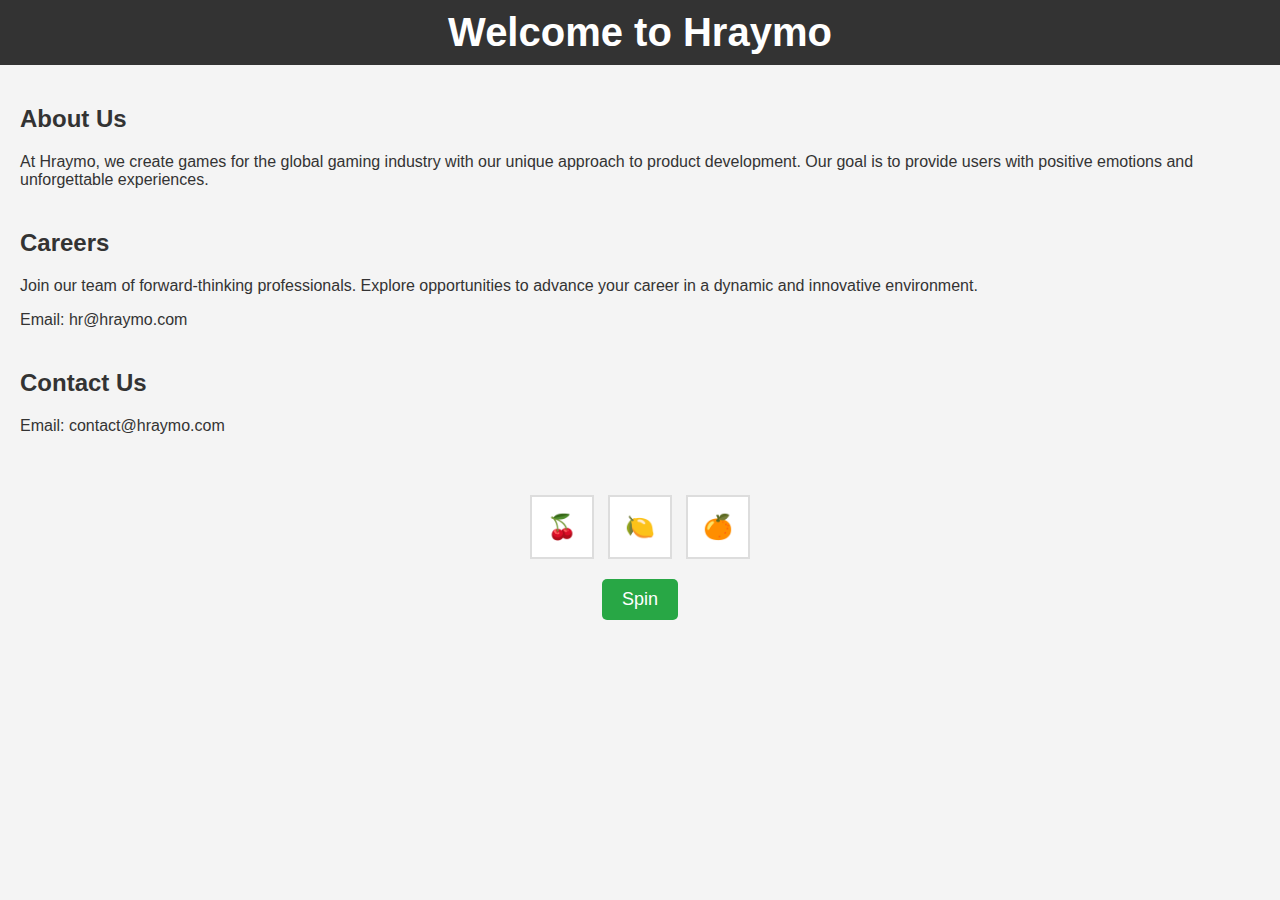
==== index.html @ 410a6ebf "Update index.html" ====
<!DOCTYPE html>
<html lang="en">
<head>
    <meta charset="UTF-8">
    <meta name="viewport" content="width=device-width, initial-scale=1.0">
    <title>Hraymo</title>
    <link rel="stylesheet" href="styles.css">
</head>
<body>
    <header>
        <h1>Welcome to Hraymo</h1>
    </header>

    <main>
        <section id="about">
            <h2>About Us</h2>
            <p>At Hraymo, we create games for the global gaming industry with our unique approach to product development.
            Our goal is to provide users with positive emotions and unforgettable experiences.</p>
        </section>

        <section id="careers">
            <h2>Careers</h2>
            <p>Join our team of forward-thinking professionals. Explore opportunities to advance your career in a dynamic and innovative environment.</p>
            <p>Email: hr@hraymo.com</p>
        </section>

        <section id="contact">
            <h2>Contact Us</h2>
            <p>Email: contact@hraymo.com</p>

        </section>
    </main>

    <!-- Интерактивный слот -->
    <section id="slot-machine">
        <div class="slot-machine">
            <div class="reels">
                <div class="reel" id="reel1">🍒</div>
                <div class="reel" id="reel2">🍋</div>
                <div class="reel" id="reel3">🍊</div>
            </div>
            <button class="spin-button" onclick="spin()">Spin</button>
            <p id="result"></p>
        </div>
    </section>

    <!-- Стили и скрипты для слота -->
    <style>
        body {
            font-family: Arial, sans-serif;
            margin: 0;
            padding: 0;
            background-color: #f4f4f4;
            color: #333;
        }

        header {
            background-color: #333;
            color: white;
            padding: 10px 0;
            text-align: center;
        }

        nav ul {
            list-style-type: none;
            padding: 0;
        }

        nav ul li {
            display: inline;
            margin: 0 10px;
        }

        nav ul li a {
            color: white;
            text-decoration: none;
        }

        main {
            padding: 20px;
        }

        h2 {
            color: #333;
        }

        section {
            margin-bottom: 40px;
        }

        footer {
            text-align: center;
            padding: 20px;
            background-color: #333;
            color: white;
            position: absolute;
            width: 100%;
            bottom: 0;
        }

        .slot-machine {
            width: 300px;
            text-align: center;
            margin: 0 auto;
        }

        .reel {
            display: inline-block;
            width: 60px;
            height: 60px;
            border: 2px solid #ddd;
            margin: 0 5px;
            font-size: 24px;
            line-height: 60px;
            background-color: #fff;
        }

        .spin-button {
            margin-top: 20px;
            padding: 10px 20px;
            font-size: 18px;
            cursor: pointer;
            background-color: #28a745;
            color: white;
            border: none;
            border-radius: 5px;
        }

        .spin-button:hover {
            background-color: #218838;
        }
    </style>

    <script>
        const symbols = ['🍒', '🍋', '🍊', '🍉', '🍇', '⭐', '💎'];

        function spin() {
            const reel1 = symbols[Math.floor(Math.random() * symbols.length)];
            const reel2 = symbols[Math.floor(Math.random() * symbols.length)];
            const reel3 = symbols[Math.floor(Math.random() * symbols.length)];

            document.getElementById('reel1').innerText = reel1;
            document.getElementById('reel2').innerText = reel2;
            document.getElementById('reel3').innerText = reel3;

            if (reel1 === reel2 && reel2 === reel3) {
                document.getElementById('result').innerText = "🎉 Win : 100 🎉";
            } else {
                document.getElementById('result').innerText = "Win : 0";
            }
        }
    </script>

</body>
</html>
---- styles.css ----
body {
    font-family: Arial, sans-serif;
    background-color: #f5f5f5;
    color: #333;
    margin: 0;
    padding: 0;
}

header {
    background-color: #0073e6;
    color: white;
    padding: 20px 0;
    text-align: center;
}

h1 {
    margin: 0;
    font-size: 2.5em;
}

main {
    padding: 20px;
}

.login {
    text-align: center;
    margin-bottom: 20px;
}

.gallery {
    display: flex;
    flex-wrap: wrap;
    justify-content: space-around;
    gap: 20px;
}

.painting {
    background-color: white;
    border: 1px solid #ddd;
    border-radius: 8px;
    overflow: hidden;
    width: 300px;
    text-align: center;
    box-shadow: 0 4px 8px rgba(0, 0, 0, 0.1);
}

.painting img {
    width: 100%;
    height: auto;
    display: block;
}

.painting h2 {
    font-size: 1.5em;
    margin: 10px 0;
}

.painting p {
    color: #777;
    margin: 0 0 10px;
}

.purchase-btn {
    background-color: #0073e6;
    color: white;
    border: none;
    padding: 10px 20px;
    font-size: 1em;
    cursor: pointer;
    border-radius: 4px;
    margin-bottom: 10px;
    transition: background-color 0.3s ease;
}

.purchase-btn:hover {
    background-color: #005bb5;
}

footer {
    background-color: #333;
    color: white;
    text-align: center;
    padding: 10px 0;
    position: fixed;
    width: 100%;
    bottom: 0;
}

footer p {
    margin: 0;
}
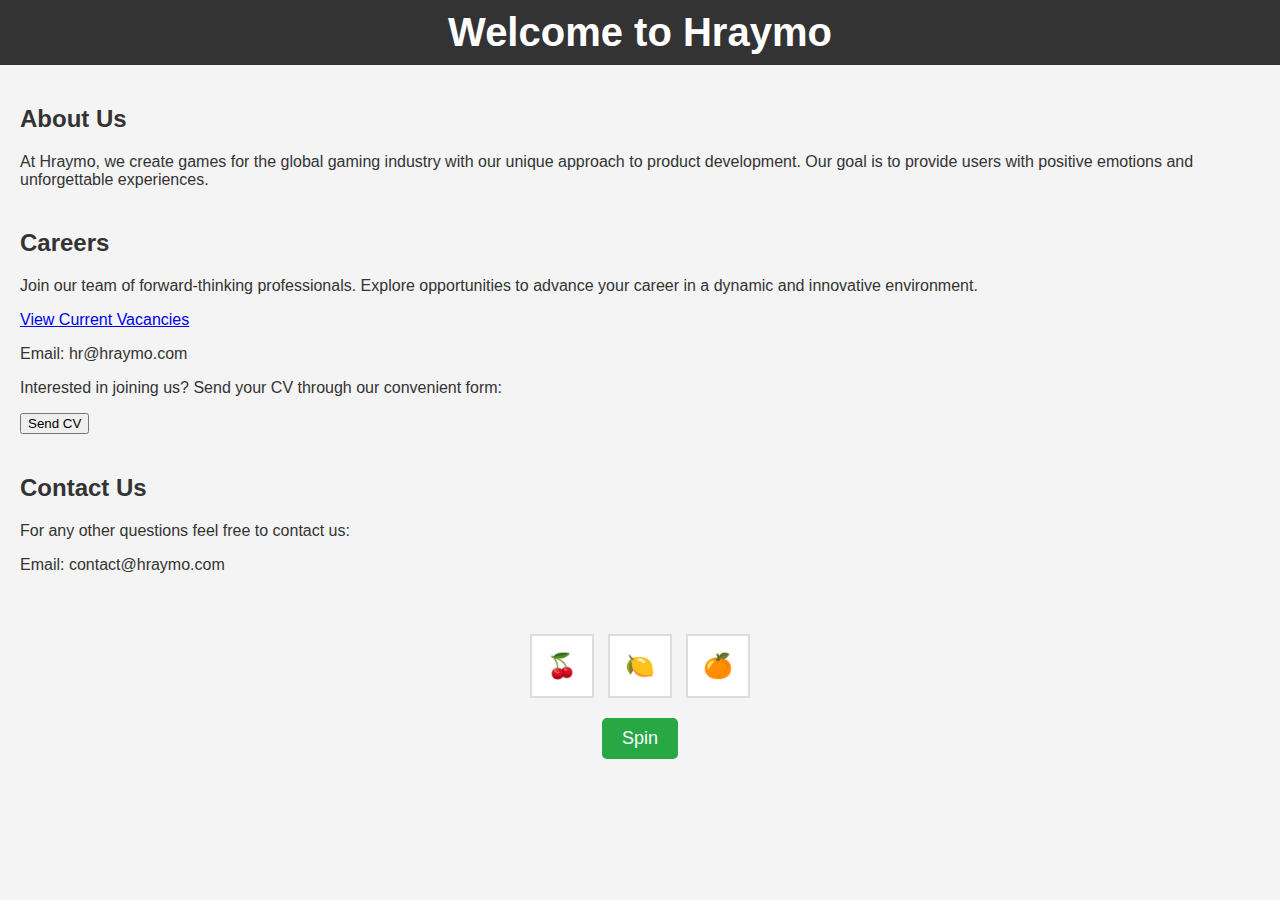
==== commit 1e87f94e: "Update index.html" ====
--- a/index.html
+++ b/index.html
@@ -18,14 +18,20 @@
             Our goal is to provide users with positive emotions and unforgettable experiences.</p>
         </section>
 
-        <section id="careers">
-            <h2>Careers</h2>
-            <p>Join our team of forward-thinking professionals. Explore opportunities to advance your career in a dynamic and innovative environment.</p>
-            <p>Email: hr@hraymo.com</p>
-        </section>
+<section id="careers">
+    <h2>Careers</h2>
+    <p>Join our team of forward-thinking professionals. Explore opportunities to advance your career in a dynamic and innovative environment.</p>
+    <a href="https://jobs.dou.ua/companies/hraymo/vacancies/" target="_blank">View Current Vacancies</a>
+    <p>Email: hr@hraymo.com</p>
+    <p>Interested in joining us? Send your CV through our convenient form:</p>
+    <form action="https://jobs.dou.ua/companies/hraymo/vacancies/" method="get" target="_blank">
+        <button type="submit">Send CV</button>
+    </form>
+</section>
 
         <section id="contact">
             <h2>Contact Us</h2>
+            <p>For any other questions feel free to contact us:</p>
             <p>Email: contact@hraymo.com</p>
 
         </section>
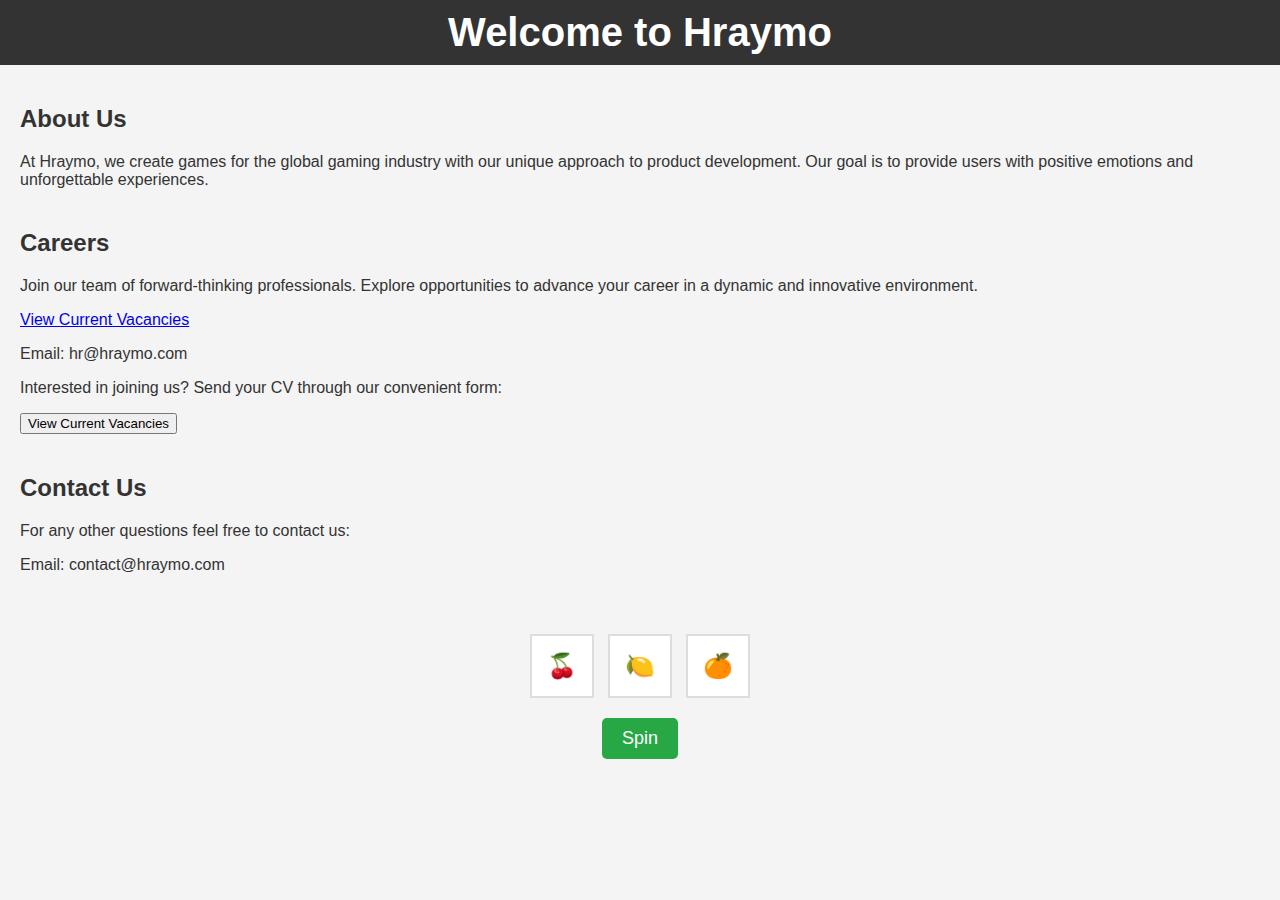
==== commit 3b565e4f: "Update index.html" ====
--- a/index.html
+++ b/index.html
@@ -25,7 +25,7 @@
     <p>Email: hr@hraymo.com</p>
     <p>Interested in joining us? Send your CV through our convenient form:</p>
     <form action="https://jobs.dou.ua/companies/hraymo/vacancies/" method="get" target="_blank">
-        <button type="submit">Send CV</button>
+        <button type="submit">View Current Vacancies</button>
     </form>
 </section>
 
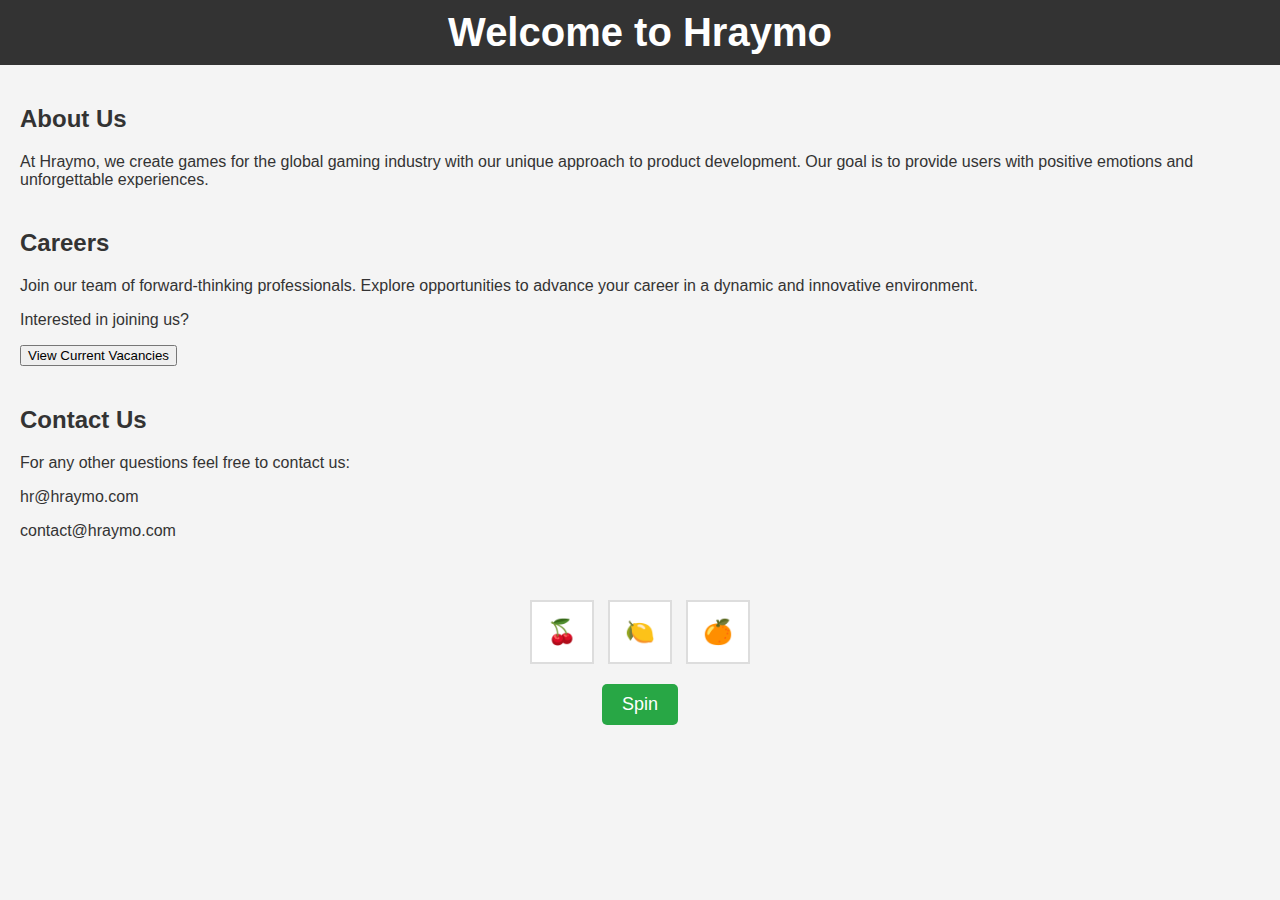
==== commit 78916788: "Update index.html" ====
--- a/index.html
+++ b/index.html
@@ -21,9 +21,7 @@
 <section id="careers">
     <h2>Careers</h2>
     <p>Join our team of forward-thinking professionals. Explore opportunities to advance your career in a dynamic and innovative environment.</p>
-    <a href="https://jobs.dou.ua/companies/hraymo/vacancies/" target="_blank">View Current Vacancies</a>
-    <p>Email: hr@hraymo.com</p>
-    <p>Interested in joining us? Send your CV through our convenient form:</p>
+    <p>Interested in joining us?</p>
     <form action="https://jobs.dou.ua/companies/hraymo/vacancies/" method="get" target="_blank">
         <button type="submit">View Current Vacancies</button>
     </form>
@@ -32,7 +30,8 @@
         <section id="contact">
             <h2>Contact Us</h2>
             <p>For any other questions feel free to contact us:</p>
-            <p>Email: contact@hraymo.com</p>
+            <p>hr@hraymo.com</p>
+            <p>contact@hraymo.com</p>
 
         </section>
     </main>
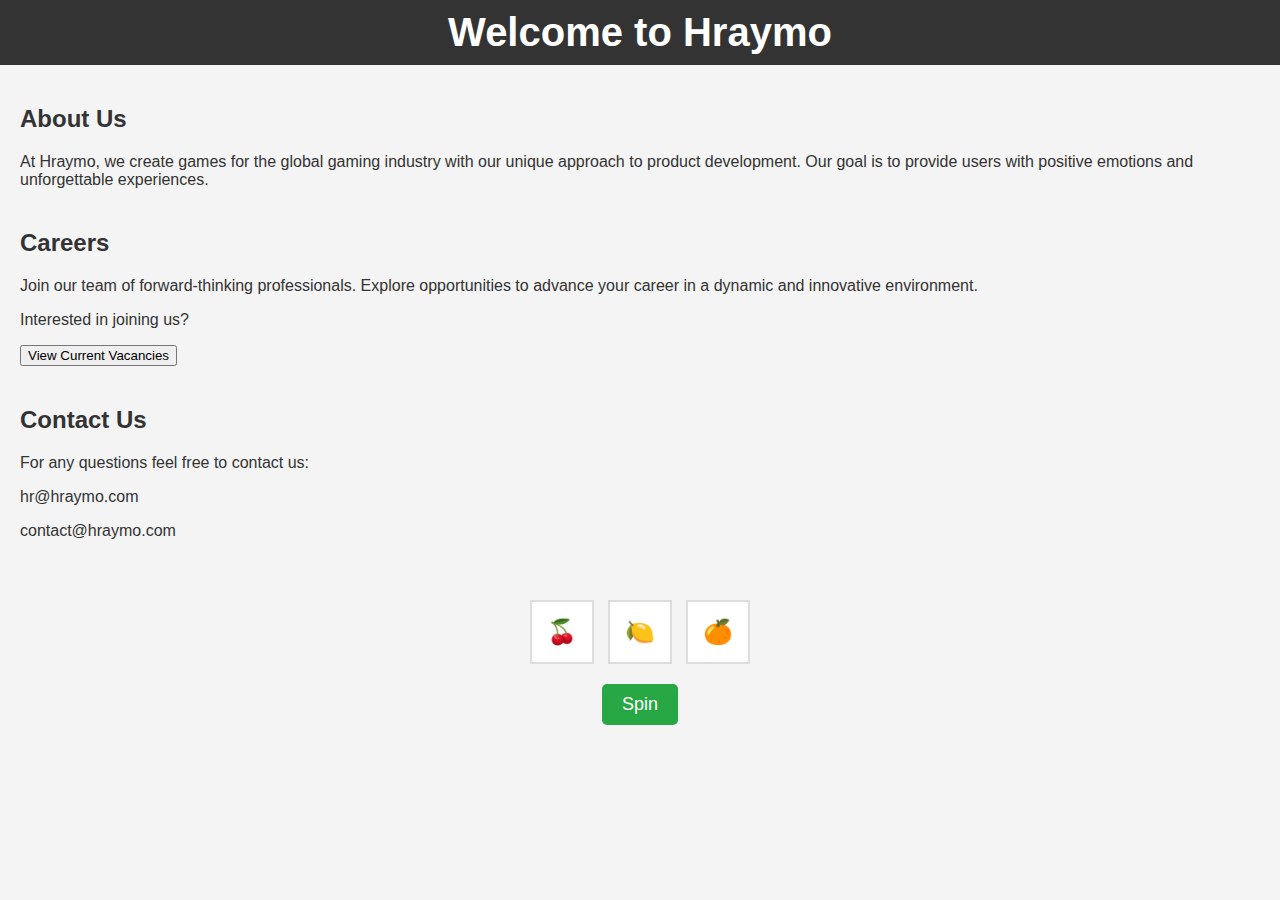
==== commit 1035e177: "Update index.html" ====
--- a/index.html
+++ b/index.html
@@ -29,7 +29,7 @@
 
         <section id="contact">
             <h2>Contact Us</h2>
-            <p>For any other questions feel free to contact us:</p>
+            <p>For any questions feel free to contact us:</p>
             <p>hr@hraymo.com</p>
             <p>contact@hraymo.com</p>
 
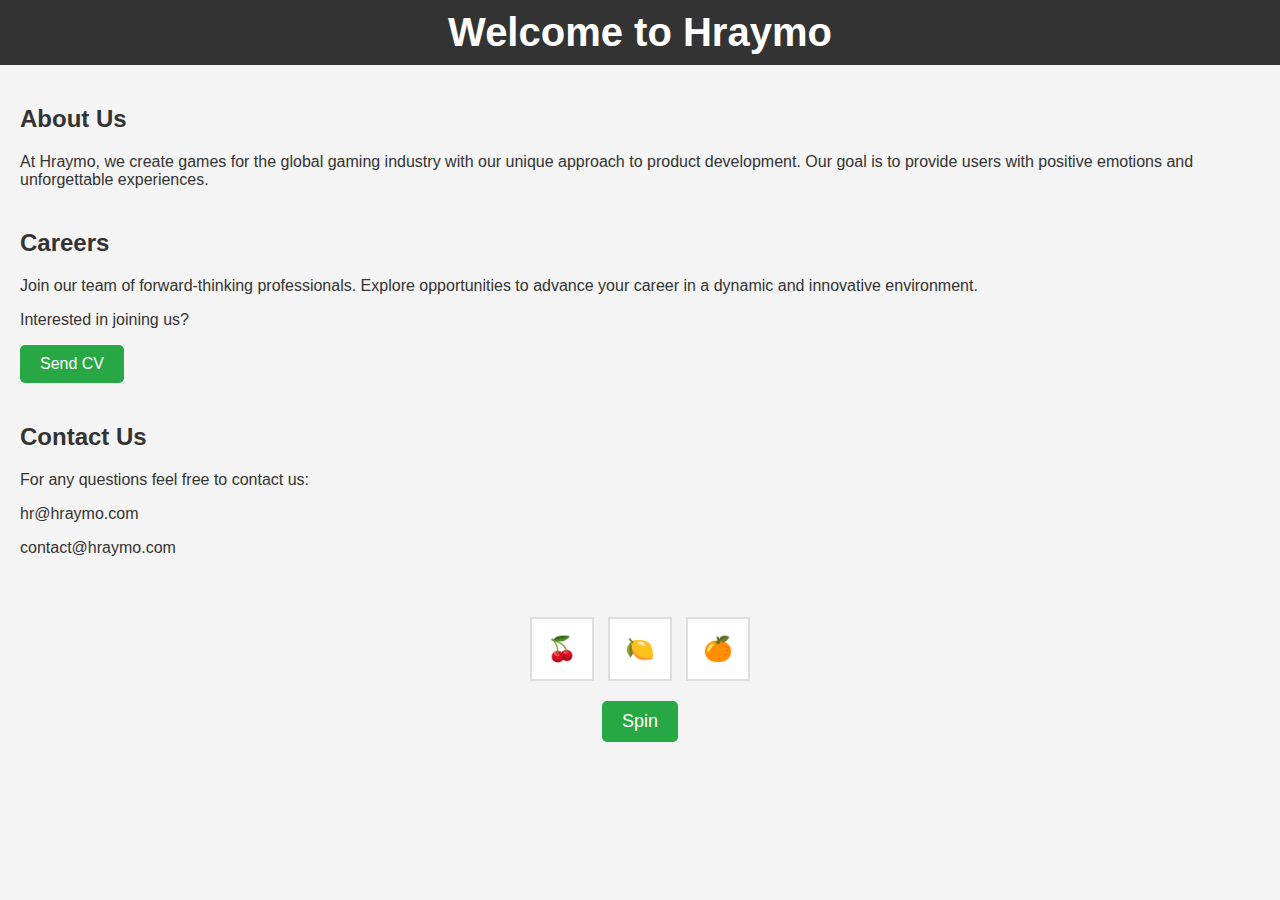
==== commit b2fc7a29: "Update index.html" ====
--- a/index.html
+++ b/index.html
@@ -23,8 +23,24 @@
     <p>Join our team of forward-thinking professionals. Explore opportunities to advance your career in a dynamic and innovative environment.</p>
     <p>Interested in joining us?</p>
     <form action="https://jobs.dou.ua/companies/hraymo/vacancies/" method="get" target="_blank">
-        <button type="submit">View Current Vacancies</button>
+        <button type="submit" class="green-button">Send CV</button>
     </form>
+
+<style>
+    .green-button {
+        background-color: #28a745;
+        color: white;
+        padding: 10px 20px;
+        font-size: 16px;
+        border: none;
+        border-radius: 5px;
+        cursor: pointer;
+    }
+
+    .green-button:hover {
+        background-color: #218838;
+    }
+</style>
 </section>
 
         <section id="contact">
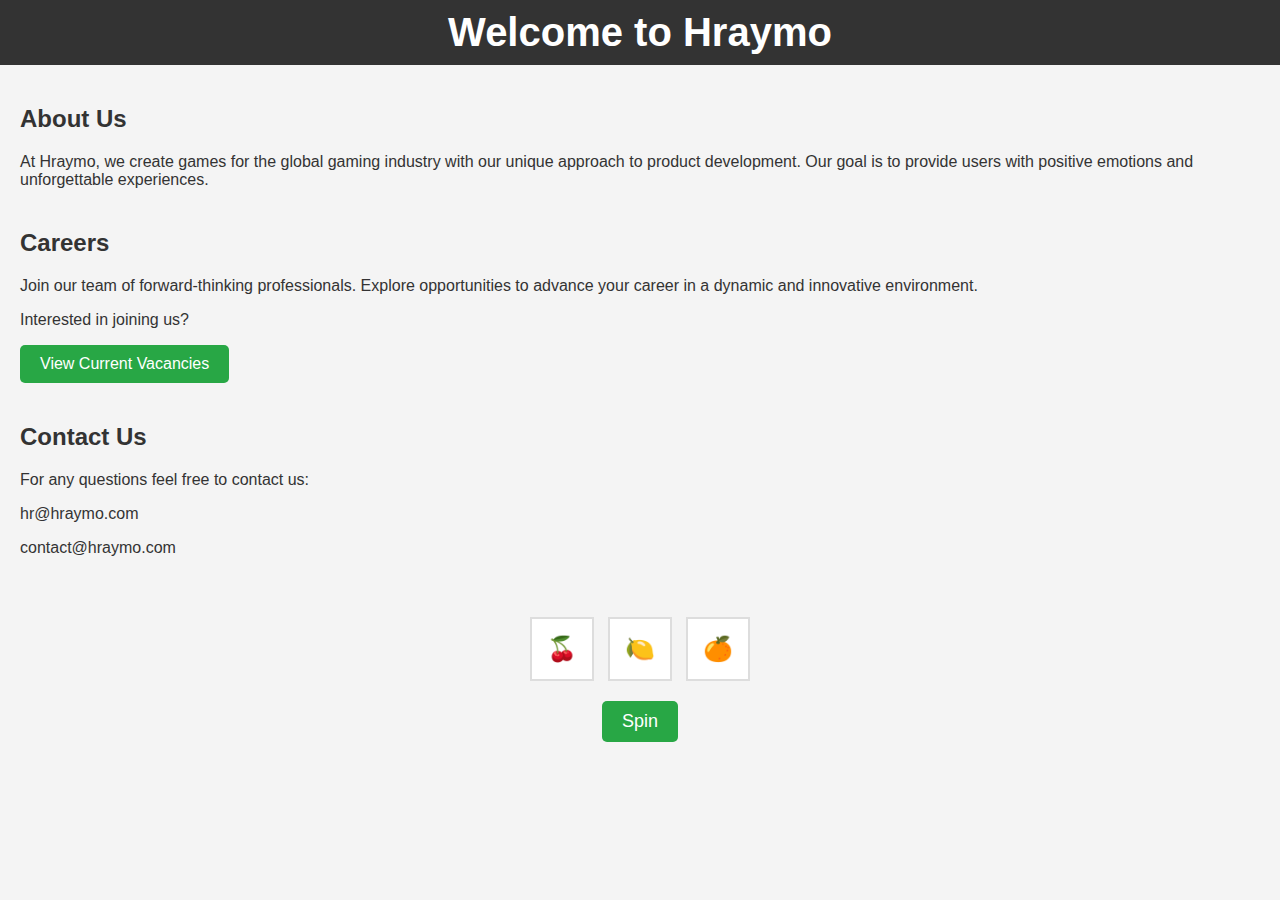
==== commit 90e10088: "Update index.html" ====
--- a/index.html
+++ b/index.html
@@ -23,7 +23,7 @@
     <p>Join our team of forward-thinking professionals. Explore opportunities to advance your career in a dynamic and innovative environment.</p>
     <p>Interested in joining us?</p>
     <form action="https://jobs.dou.ua/companies/hraymo/vacancies/" method="get" target="_blank">
-        <button type="submit" class="green-button">Send CV</button>
+        <button type="submit" class="green-button">View Current Vacancies</button>
     </form>
 
 <style>
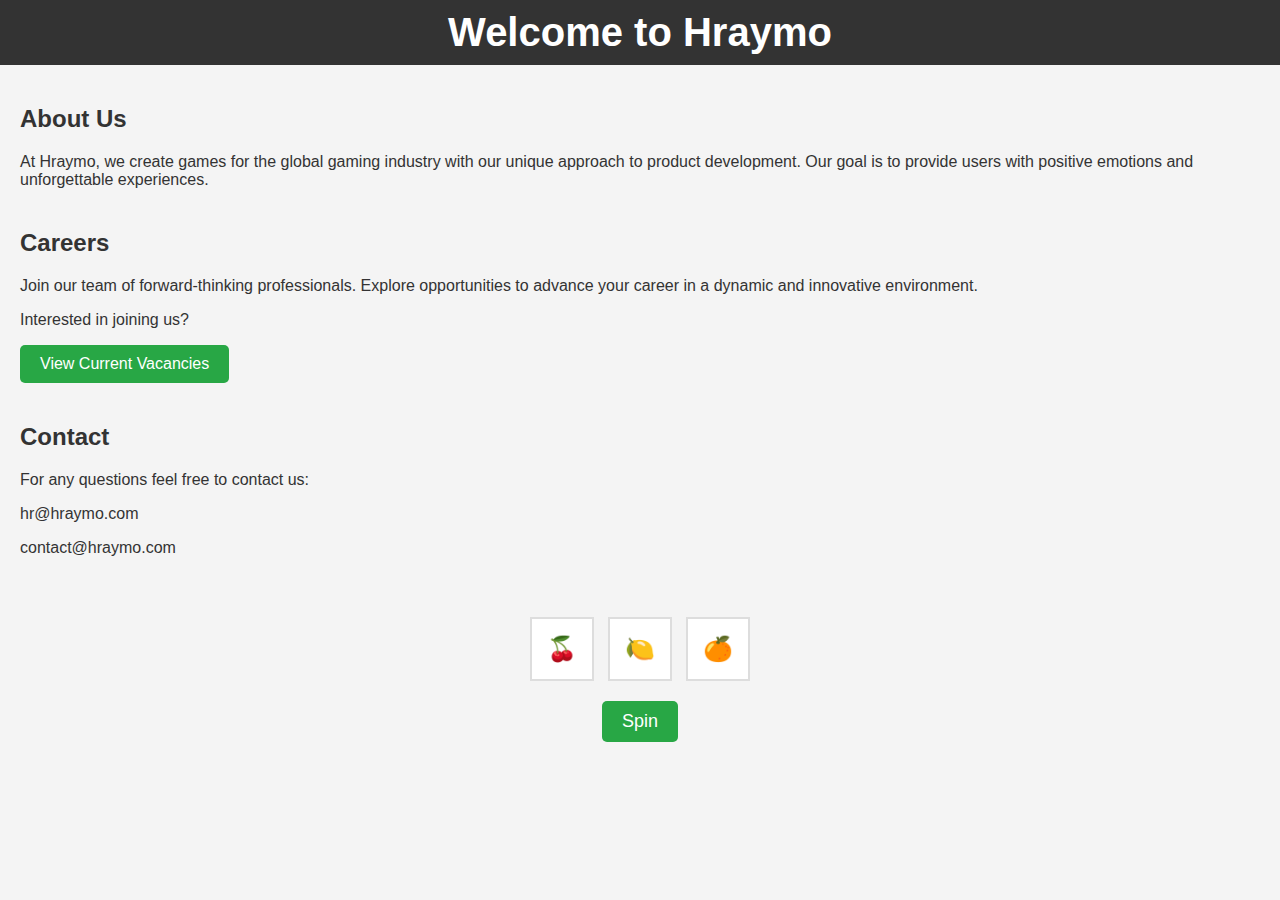
==== commit 8f9cd787: "Update index.html" ====
--- a/index.html
+++ b/index.html
@@ -44,7 +44,7 @@
 </section>
 
         <section id="contact">
-            <h2>Contact Us</h2>
+            <h2>Contact</h2>
             <p>For any questions feel free to contact us:</p>
             <p>hr@hraymo.com</p>
             <p>contact@hraymo.com</p>
